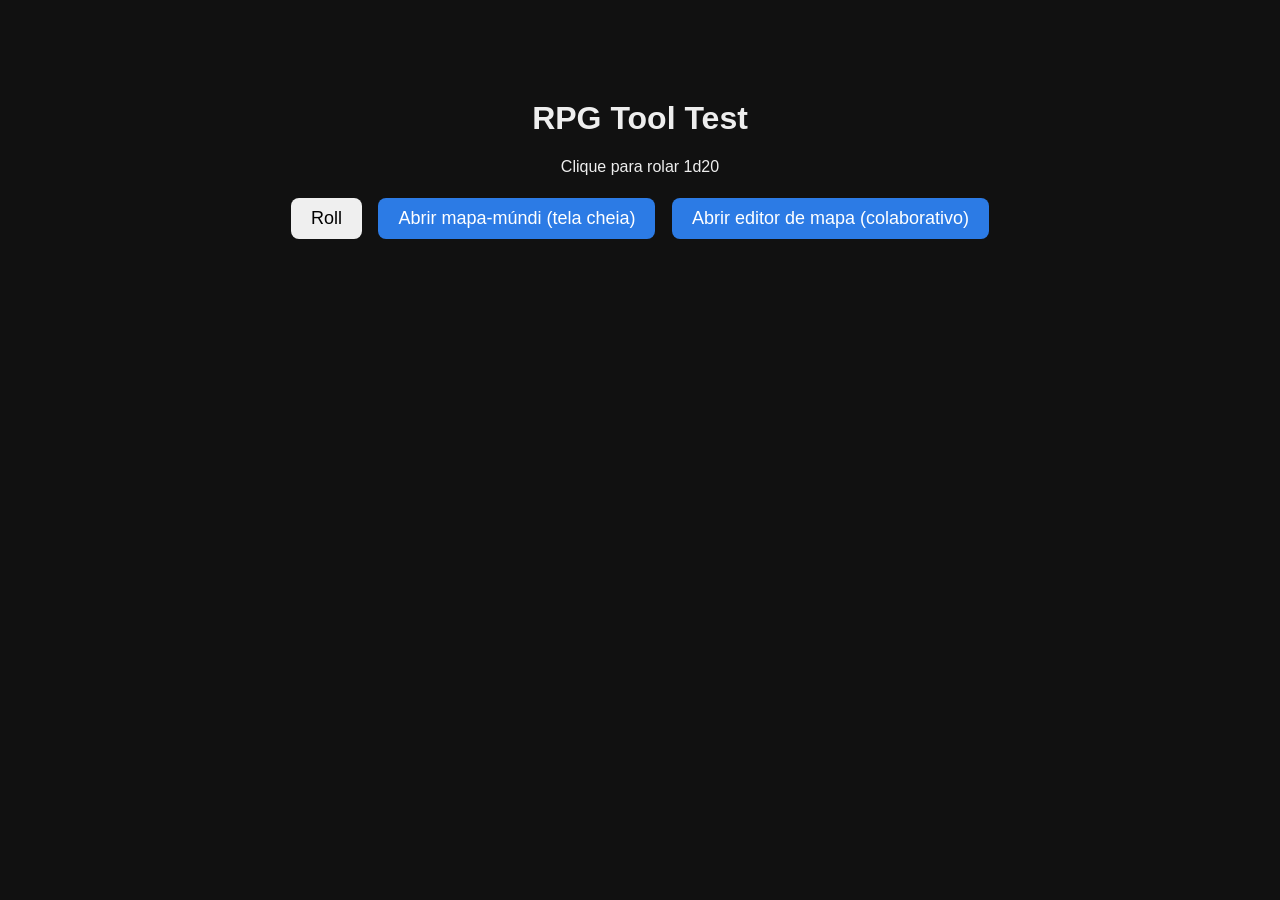
==== index.html @ 9add46f5 "Separar editor colaborativo e criar fluxo admin por script" ====
<!DOCTYPE html>
<html lang="pt-BR">
<head>
  <meta charset="UTF-8">
  <title>RPG Test</title>
  <link rel="stylesheet" href="index.css">
</head>
<body>

  <h1>RPG Tool Test</h1>
  <p id="result">Clique para rolar 1d20</p>
  <button onclick="roll()">Roll</button>
  <a class="map-link" href="mapa.html">Abrir mapa-múndi (tela cheia)</a>
  <a class="map-link" href="map_edit.html">Abrir editor de mapa (colaborativo)</a>

  <script>
    function roll() {
      const value = Math.floor(Math.random() * 20) + 1;
      document.getElementById('result').innerText = 'Resultado: ' + value;
    }
  </script>

</body>
</html>
---- index.css ----
body {
  font-family: Arial, sans-serif;
  background: #111;
  color: #eee;
  text-align: center;
  margin-top: 100px;
}

button,
.map-link {
  padding: 10px 20px;
  font-size: 18px;
  cursor: pointer;
  border: 0;
  border-radius: 8px;
  text-decoration: none;
  display: inline-block;
  margin: 6px;
}

.map-link {
  background: #2c7be5;
  color: #fff;
}
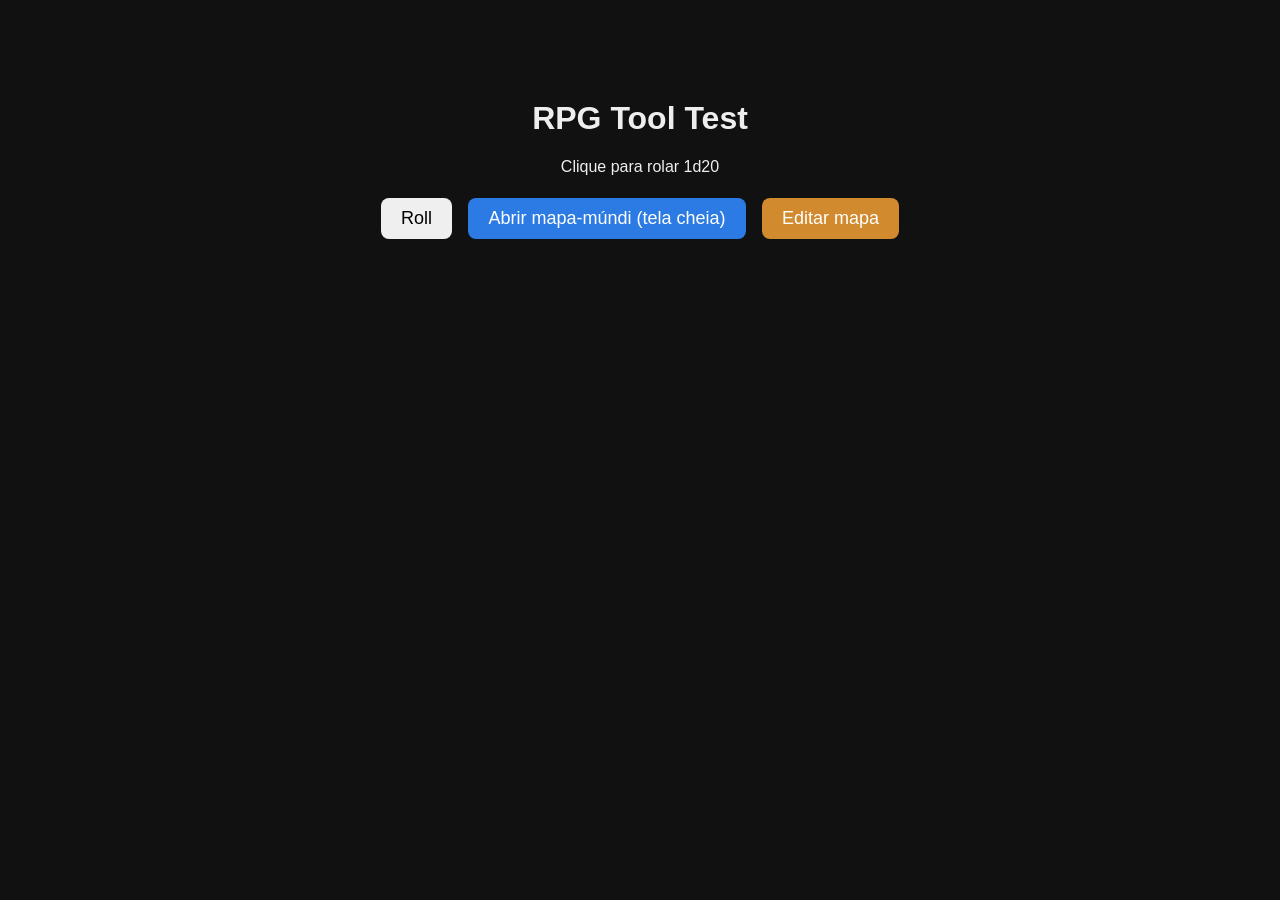
==== commit 77b713bc: "Improve editor recenter workflow and tune 3D navigation controls" ====
--- a/index.html
+++ b/index.html
@@ -11,7 +11,7 @@
   <p id="result">Clique para rolar 1d20</p>
   <button onclick="roll()">Roll</button>
   <a class="map-link" href="mapa.html">Abrir mapa-múndi (tela cheia)</a>
-  <a class="map-link" href="map_edit.html">Abrir editor de mapa (colaborativo)</a>
+  <a class="map-link map-link-editor" href="map_edit.html">Editar mapa</a>
 
   <script>
     function roll() {
--- a/index.css
+++ b/index.css
@@ -22,3 +22,7 @@
   background: #2c7be5;
   color: #fff;
 }
+
+.map-link-editor {
+  background: #d18a2e;
+}
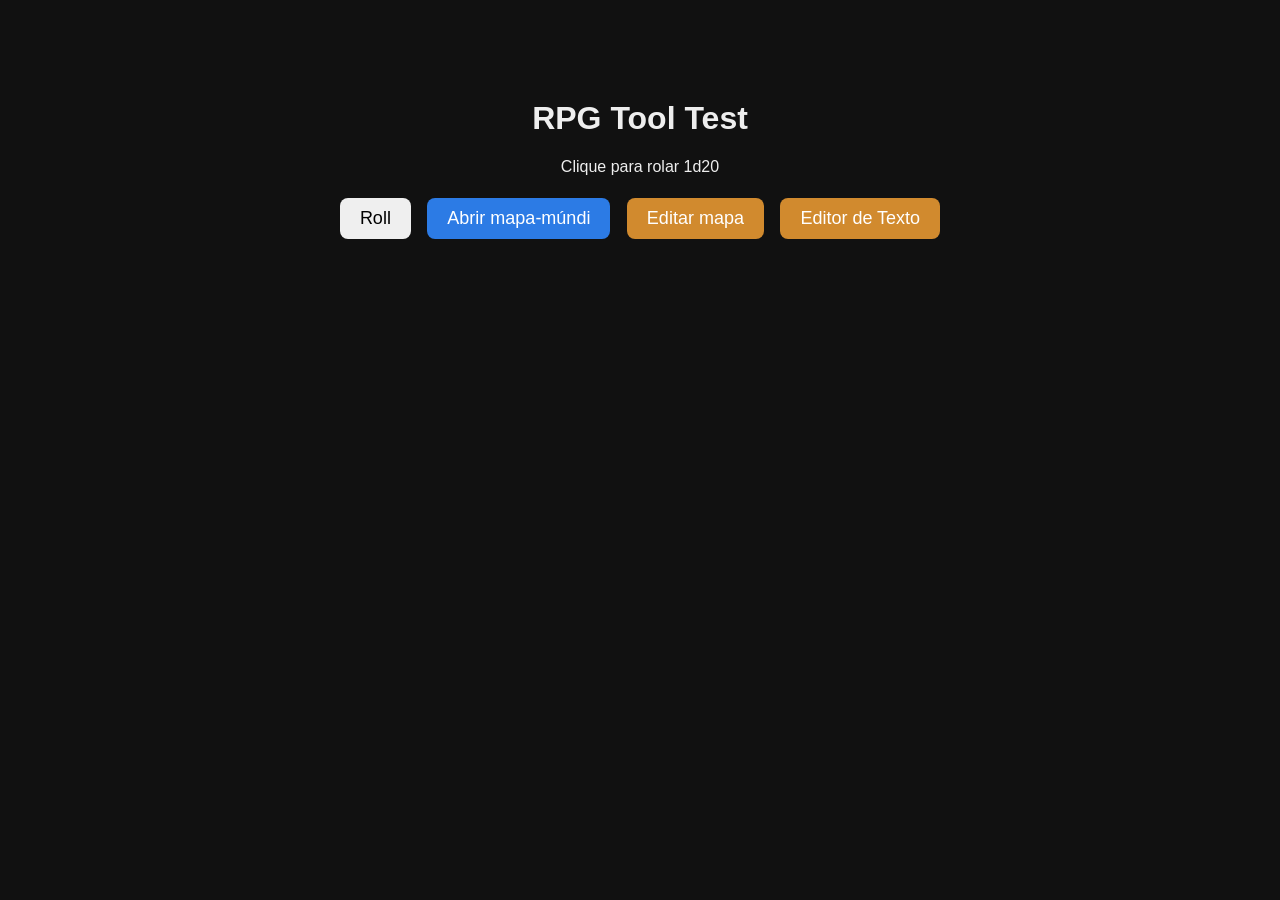
==== commit c51642a5: "Text Editor" ====
--- a/index.html
+++ b/index.html
@@ -10,8 +10,9 @@
   <h1>RPG Tool Test</h1>
   <p id="result">Clique para rolar 1d20</p>
   <button onclick="roll()">Roll</button>
-  <a class="map-link" href="mapa.html">Abrir mapa-múndi (tela cheia)</a>
+  <a class="map-link" href="mapa.html">Abrir mapa-múndi</a>
   <a class="map-link map-link-editor" href="map_edit.html">Editar mapa</a>
+  <a class="map-link map-link-editor" href="\Text Editor\index.html">Editor de Texto</a>
 
   <script>
     function roll() {
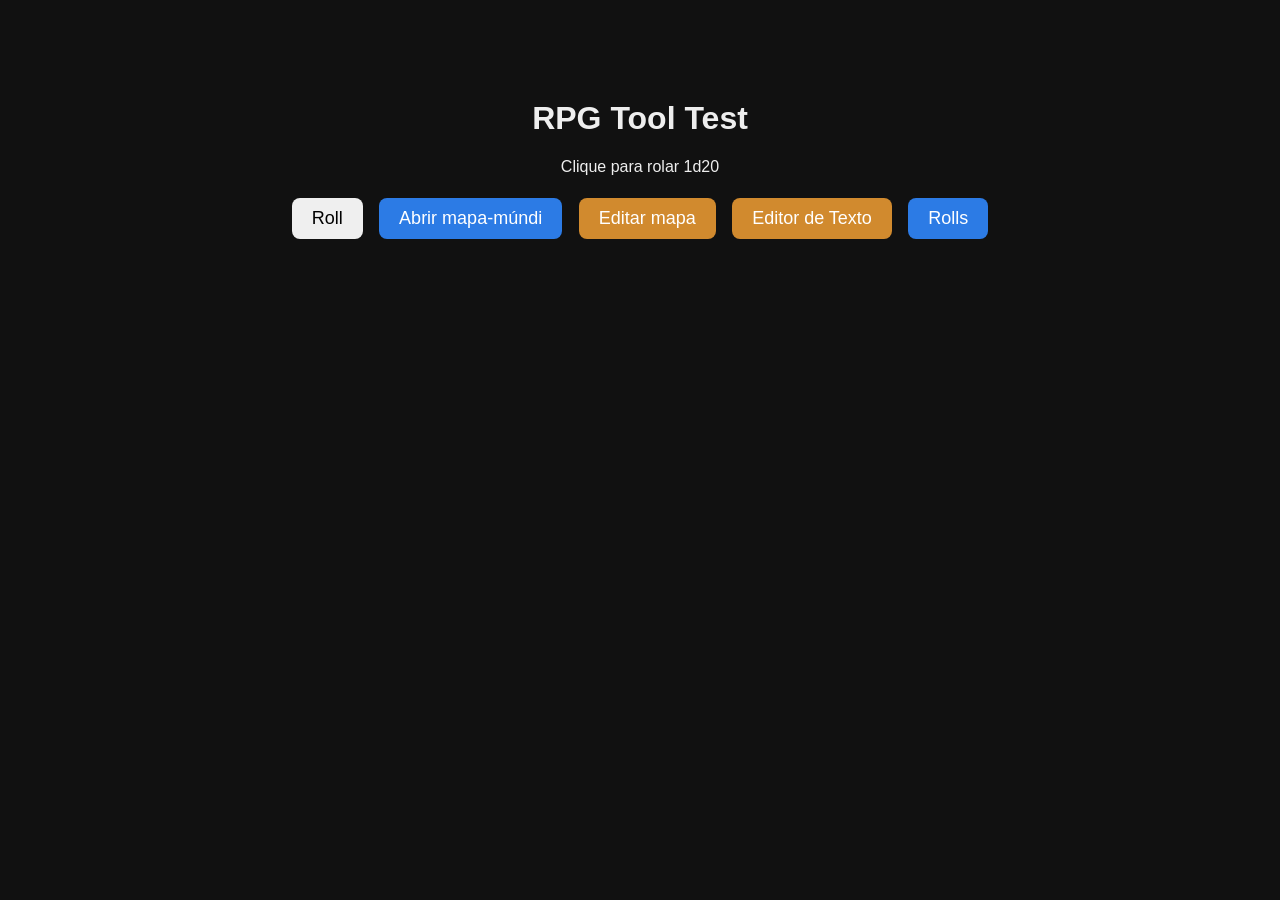
==== commit b3b5c6bc: "Adiciona página Rolls com inspector e tabela de clima" ====
--- a/index.html
+++ b/index.html
@@ -13,6 +13,7 @@
   <a class="map-link" href="mapa.html">Abrir mapa-múndi</a>
   <a class="map-link map-link-editor" href="map_edit.html">Editar mapa</a>
   <a class="map-link map-link-editor" href="\Text Editor\index.html">Editor de Texto</a>
+  <a class="map-link" href="rolls.html">Rolls</a>
 
   <script>
     function roll() {
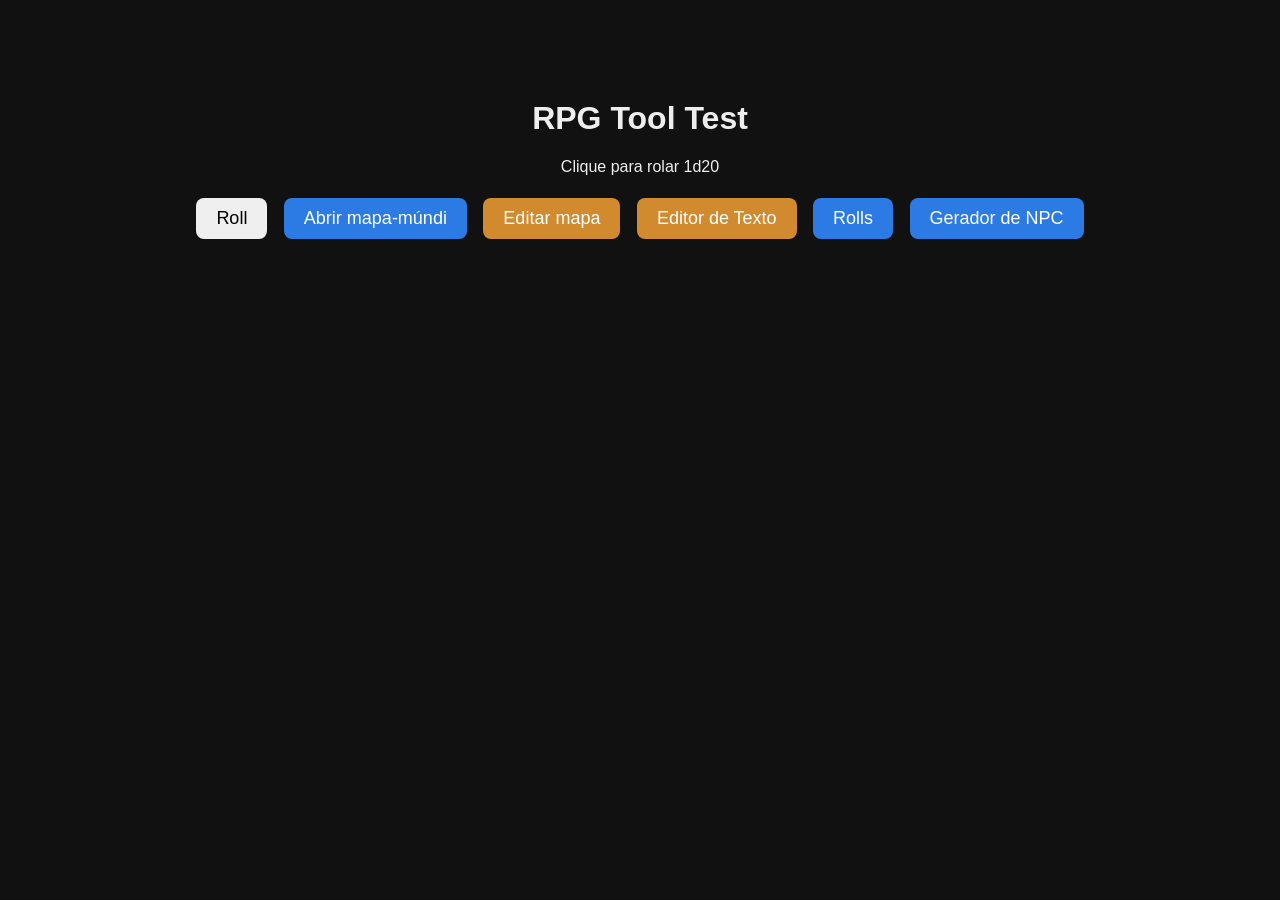
==== commit f07c00b5: "Adiciona página Gerador de NPC com dados em JSON" ====
--- a/index.html
+++ b/index.html
@@ -12,8 +12,9 @@
   <button onclick="roll()">Roll</button>
   <a class="map-link" href="mapa.html">Abrir mapa-múndi</a>
   <a class="map-link map-link-editor" href="map_edit.html">Editar mapa</a>
-  <a class="map-link map-link-editor" href="\Text Editor\index.html">Editor de Texto</a>
+  <a class="map-link map-link-editor" href="./Text%20Editor/index.html">Editor de Texto</a>
   <a class="map-link" href="rolls.html">Rolls</a>
+  <a class="map-link" href="npc-generator.html">Gerador de NPC</a>
 
   <script>
     function roll() {
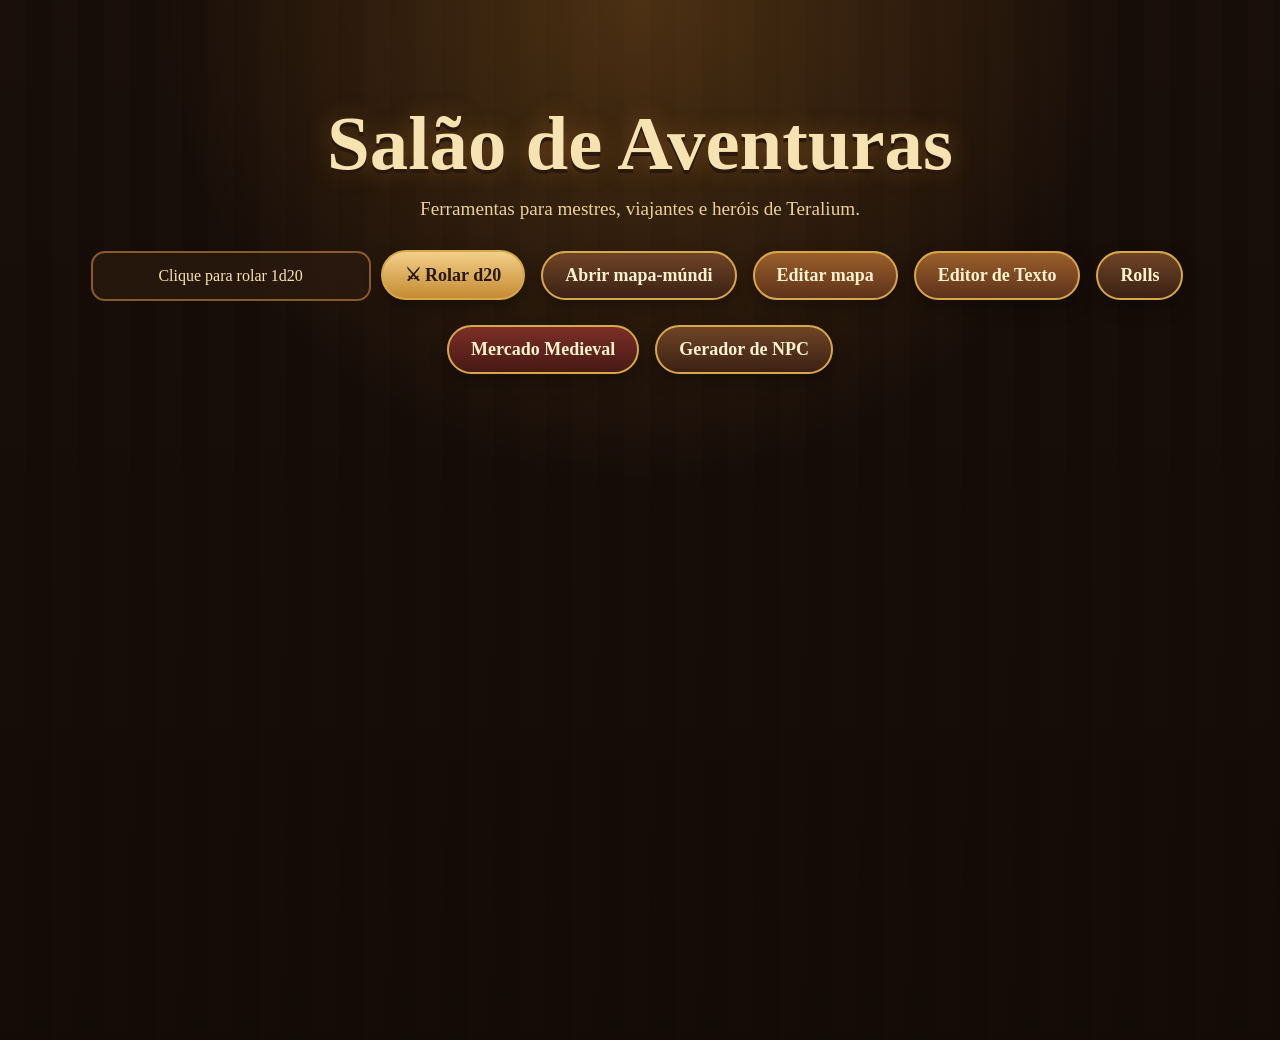
==== commit d682ed9b: "Add medieval market catalog page" ====
--- a/index.html
+++ b/index.html
@@ -2,18 +2,20 @@
 <html lang="pt-BR">
 <head>
   <meta charset="UTF-8">
-  <title>RPG Test</title>
+  <title>Salão Medieval • RPG Tool Test</title>
   <link rel="stylesheet" href="index.css">
 </head>
 <body>
 
-  <h1>RPG Tool Test</h1>
+  <h1>Salão de Aventuras</h1>
+  <p class="subtitle">Ferramentas para mestres, viajantes e heróis de Teralium.</p>
   <p id="result">Clique para rolar 1d20</p>
-  <button onclick="roll()">Roll</button>
+  <button onclick="roll()">⚔ Rolar d20</button>
   <a class="map-link" href="mapa.html">Abrir mapa-múndi</a>
   <a class="map-link map-link-editor" href="map_edit.html">Editar mapa</a>
   <a class="map-link map-link-editor" href="./Text%20Editor/index.html">Editor de Texto</a>
   <a class="map-link" href="rolls.html">Rolls</a>
+  <a class="map-link map-link-market" href="shop.html">Mercado Medieval</a>
   <a class="map-link" href="npc-generator.html">Gerador de NPC</a>
 
   <script>
--- a/index.css
+++ b/index.css
@@ -1,28 +1,68 @@
 body {
-  font-family: Arial, sans-serif;
-  background: #111;
-  color: #eee;
+  min-height: 100vh;
+  font-family: Georgia, 'Times New Roman', serif;
+  background:
+    radial-gradient(circle at top, rgba(209, 138, 46, 0.28), transparent 30rem),
+    linear-gradient(rgba(18, 10, 6, 0.78), rgba(18, 10, 6, 0.92)),
+    repeating-linear-gradient(90deg, #352014 0 26px, #2a180f 26px 52px);
+  color: #f7e3b2;
   text-align: center;
-  margin-top: 100px;
+  margin: 0;
+  padding: 100px 20px 40px;
+}
+
+h1 {
+  margin: 0 0 10px;
+  font-size: clamp(2.4rem, 6vw, 5rem);
+  text-shadow: 0 4px 0 #2a180f, 0 0 24px rgba(209, 138, 46, .35);
+}
+
+.subtitle {
+  max-width: 620px;
+  margin: 0 auto 24px;
+  font-size: 1.2rem;
+  color: #ecd09a;
+}
+
+#result {
+  display: inline-block;
+  min-width: 240px;
+  margin: 0 0 18px;
+  padding: 14px 18px;
+  border: 2px solid #8a5a2b;
+  border-radius: 14px;
+  background: rgba(43, 26, 15, .78);
 }
 
 button,
 .map-link {
-  padding: 10px 20px;
+  padding: 12px 22px;
   font-size: 18px;
+  font-family: Georgia, 'Times New Roman', serif;
+  font-weight: 700;
   cursor: pointer;
-  border: 0;
-  border-radius: 8px;
+  border: 2px solid #d7a84a;
+  border-radius: 999px;
   text-decoration: none;
   display: inline-block;
   margin: 6px;
+  box-shadow: 0 8px 18px rgba(0, 0, 0, .28);
+}
+
+button {
+  background: linear-gradient(#f2d089, #c58a32);
+  color: #2a180f;
 }
 
 .map-link {
-  background: #2c7be5;
-  color: #fff;
+  background: linear-gradient(#6f4426, #3b2114);
+  color: #fff2cf;
 }
 
 .map-link-editor {
-  background: #d18a2e;
+  background: linear-gradient(#9b5f2b, #5d321b);
 }
+
+.map-link-market {
+  background: linear-gradient(#7c2f28, #461913);
+}
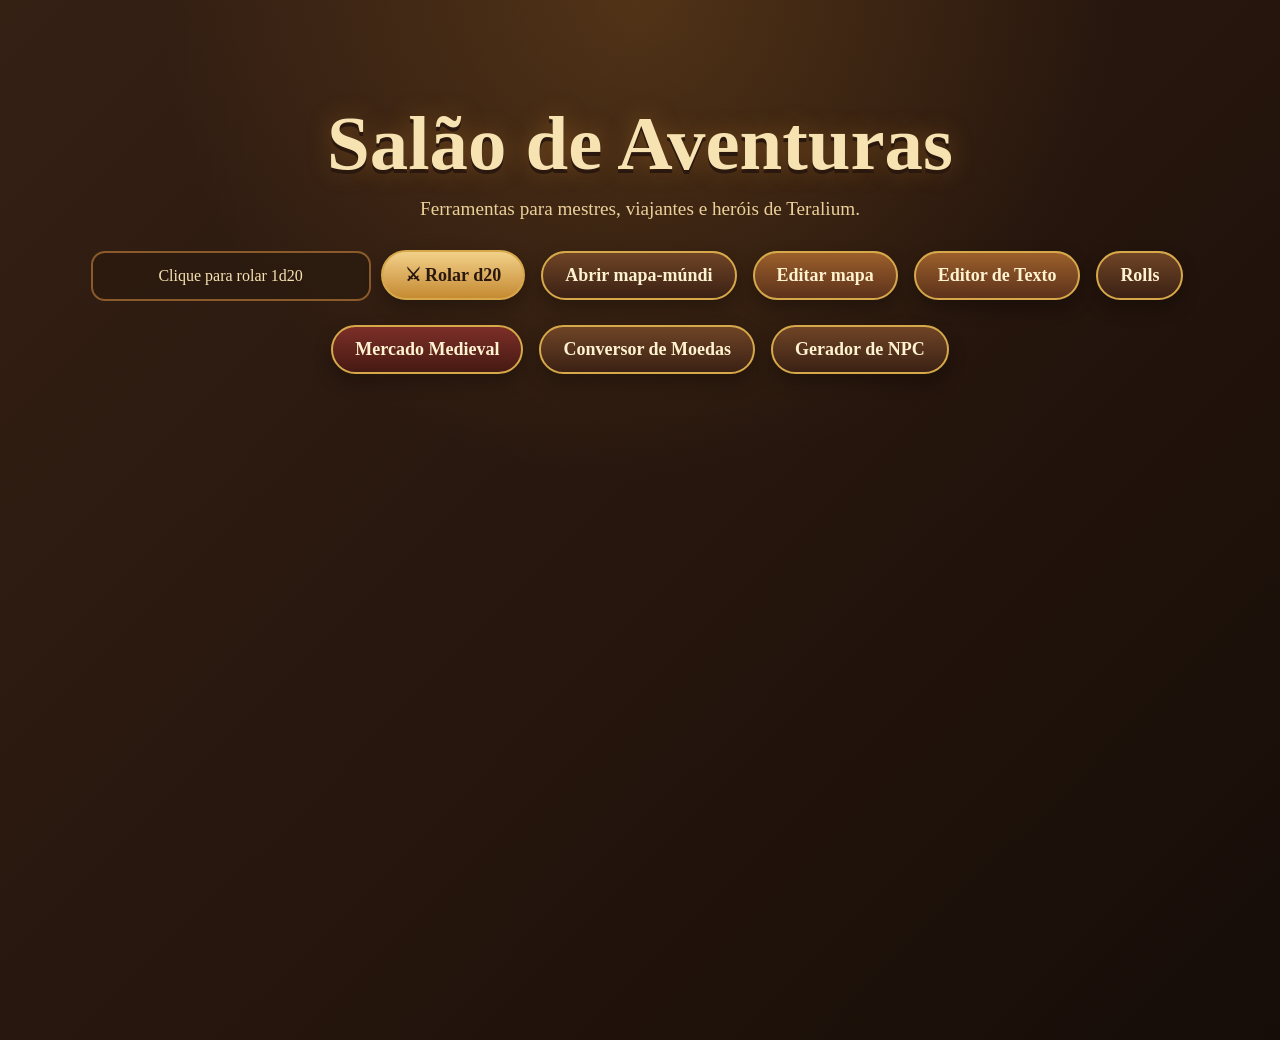
==== commit 636be721: "Adiciona escala em km e conversor de moedas" ====
--- a/index.html
+++ b/index.html
@@ -16,6 +16,7 @@
   <a class="map-link map-link-editor" href="./Text%20Editor/index.html">Editor de Texto</a>
   <a class="map-link" href="rolls.html">Rolls</a>
   <a class="map-link map-link-market" href="shop.html">Mercado Medieval</a>
+  <a class="map-link" href="conversor.html">Conversor de Moedas</a>
   <a class="map-link" href="npc-generator.html">Gerador de NPC</a>
 
   <script>
--- a/index.css
+++ b/index.css
@@ -2,9 +2,8 @@
   min-height: 100vh;
   font-family: Georgia, 'Times New Roman', serif;
   background:
-    radial-gradient(circle at top, rgba(209, 138, 46, 0.28), transparent 30rem),
-    linear-gradient(rgba(18, 10, 6, 0.78), rgba(18, 10, 6, 0.92)),
-    repeating-linear-gradient(90deg, #352014 0 26px, #2a180f 26px 52px);
+    radial-gradient(circle at top, rgba(209, 138, 46, 0.22), transparent 30rem),
+    linear-gradient(135deg, #352014 0%, #25150d 55%, #160d08 100%);
   color: #f7e3b2;
   text-align: center;
   margin: 0;
